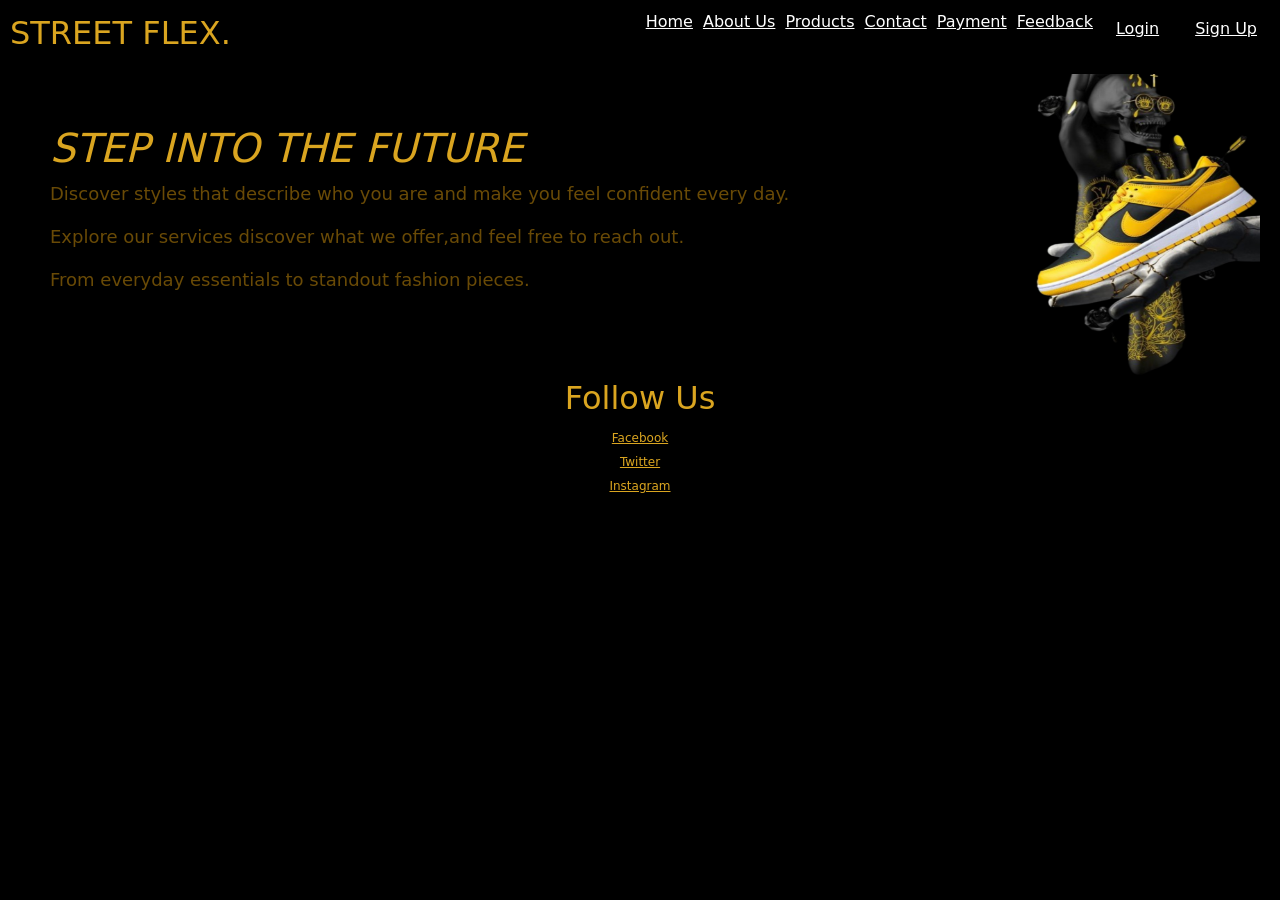
==== index.html @ d6046619 "update" ====
<!DOCTYPE html>
<html lang="en">

<head>
    <meta charset="UTF-8">
    <meta name="viewport" content="width=device-width, initial-scale=1.0">
    <title>STREET FLEX</title> 
        <link rel="stylesheet" href="style.css">
<link href="https://cdn.jsdelivr.net/npm/bootstrap@5.3.8/dist/css/bootstrap.min.css" rel="stylesheet" integrity="sha384-sRIl4kxILFvY47J16cr9ZwB07vP4J8+LH7qKQnuqkuIAvNWLzeN8tE5YBujZqJLB" crossorigin="anonymous">
</head>

<body class="home-page">


    <header>
        <h2>STREET FLEX.</h2>

        <!-- My Navigation Menu -->

        <nav>
            <ul class="nav-links">
                <li><a href="index.html">Home</a></li>
                <li><a href="about.html">About Us</a></li>
                <li><a href="products.html">Products</a></li>
                <li><a href="contact.html">Contact</a></li>
                <li><a href="payment.html">Payment</a></li>
                <li><a href="feedback.html">Feedback</a></li>
                <button type="button" class="btn"><a href="login.html">Login</a></button>
                <button type="button" class="btn"><a href="signup.html">Sign Up</a></button>
            </ul>
        </nav>

    </header>

    <!-- My welcome message -->

    <div class="welcome-message">
       <h2> STEP INTO THE FUTURE </h2>
        <p>Discover styles that describe who you are and make you feel confident every day.</p>
        <p>Explore our services discover what we offer,and feel free to reach out. </p>
        <p>From everyday essentials to standout fashion pieces.</p>
        <div class="image-container">
            <img src="images/bestnike.png" alt="" class="welcome-image" > 
        </div>
    </div>
</body>

<!-- Footer with company socials links and contact -->

    <footer >

        <div class="social-media">
            <h2>Follow Us</h2>
            <a href="https://www.facebook.com/yourcompany" target="_blank">Facebook</a><br>
            <a href="https://www.twitter.com/yourcompany" target="_blank">Twitter</a><br>
            <a href="https://www.instagram.com/yourcompany" target="_blank">Instagram</a><br>
        </div>
    
</footer>
</html>
---- style.css ----
header{
    display: flex;
    align-items: center;/*vertically centers the content in the header*/
        justify-content: space-between;
        padding: 10px;/*adds space inside the header*/
        background-color: black;
        color:goldenrod;

}
/*styling for the navigation bar*/

ul{
    list-style-type: none;/*removes bullets from the list*/
    margin: 0;
    padding: 0;
    display: flex;/*makes my navigation horizontal*/
    gap: 10px;/*adds space between my navigation links*/
    
}

li{
    display: inline;/*makes my navigation to appear on the same line*/
    ;
}

a{
    text-decoration: none;/*to remove the underline from my navigation*/
    color: white!important;/*to make the text color white*/
    font: bold;
}

/*styling for the home page*/

.welcome-message h2{
    color:goldenrod;
    font-size: 40px;/*increases the size of the welcome message heading*/
    font-style: oblique;
    text-align: left;/*aligns the welcome message heading to the left*/
    
}
.welcome-message p{
    font-size: 18px;/*increases the size of the welcome message paragraph*/
    color: rgb(105, 74, 6);
    text-align: left;/*aligns the welcome message paragraph to the left*/
}
.welcome-message{
    text-align: center;/*centers the welcome message on the page*/
    padding: 50px;/*adds space around the welcome message*/
    text-align: center;
}
.image-container{
    text-align: right;/*aligns the image to the right*/
    position: absolute;/*allows the image to be positioned relative to the nearest positioned ancestor*/
    top: 0%;/*positions the image at the top of the page*/
    right: 0;/*positions the image at the right of the page*/
    z-index: -1;/*ensures the image appears above other content*/
}
.social-media h2{
    color:goldenrod;
}
.social-media{
    text-align: center;/*centers the social media section on the page*/
    padding: 20px;/*adds space around the social media section*/
}
.social-media a{
    margin: 0 10px;/*adds space between the social media icons*/
    color: goldenrod!important;/*to make the social media icons goldenrod*/
    font-size: 12px;/*increases the size of the social media icons*/
}

/*styling for the about us section*/

.about-us{
    display: flex;
    align-items: center;/*vertically centers the content in the about section*/
    gap: 30px;
}
.about-image{
    width: 300px;/*sets the width of the image*/
    height: auto;/*maintains the aspect ratio of the image*/    
    flex-shrink: 0;/*prevents the image from shrinking when the container is resized*/  
}
.about-image{
    text-align: center;/*centers the image in the about section*/
}
.about-text{
    flex: 1;/*allows the text to take up the remaining space*/
}
.about-text h2{
    color:goldenrod;   
}

/*styling for the contact page*/
.contact-info h2{
    color:goldenrod;
}
/*styling for the payment page*/
.payment h1{
    color:goldenrod;
}
.order-summary h2{
    color:goldenrod;
}

.feedback-form h2{
    color:goldenrod;
}

.about-us{
    display: flex;
    align-items: center;/*vertically centers the content in the about section*/
    justify-content: space-between;
    gap: 30px;
}

.about-us img {
    width: 100px;/*sets the width of the image*/
    height: 300px;/*maintains the aspect ratio of the image*/    
    padding: 20px;/*prevents the image from shrinking when the container is resized*/ 
    flex-grow: 1; 
}

.about-text{
    flex-grow: 3;
    font-size: 18px;
    justify-content: center;
    align-items: start;
}

.about-text h2 {
    display: flex;
    justify-content: center;
    
}
.welcome-message img{
    width: 300px;/*sets the width of the image*/
    height: 400px;/*maintains the aspect ratio of the image*/    
    padding: 20px;/*prevents the image from shrinking when the container is resized*/ 
    flex-grow: 1; 
}
.home-page{
    background-color: black;
}
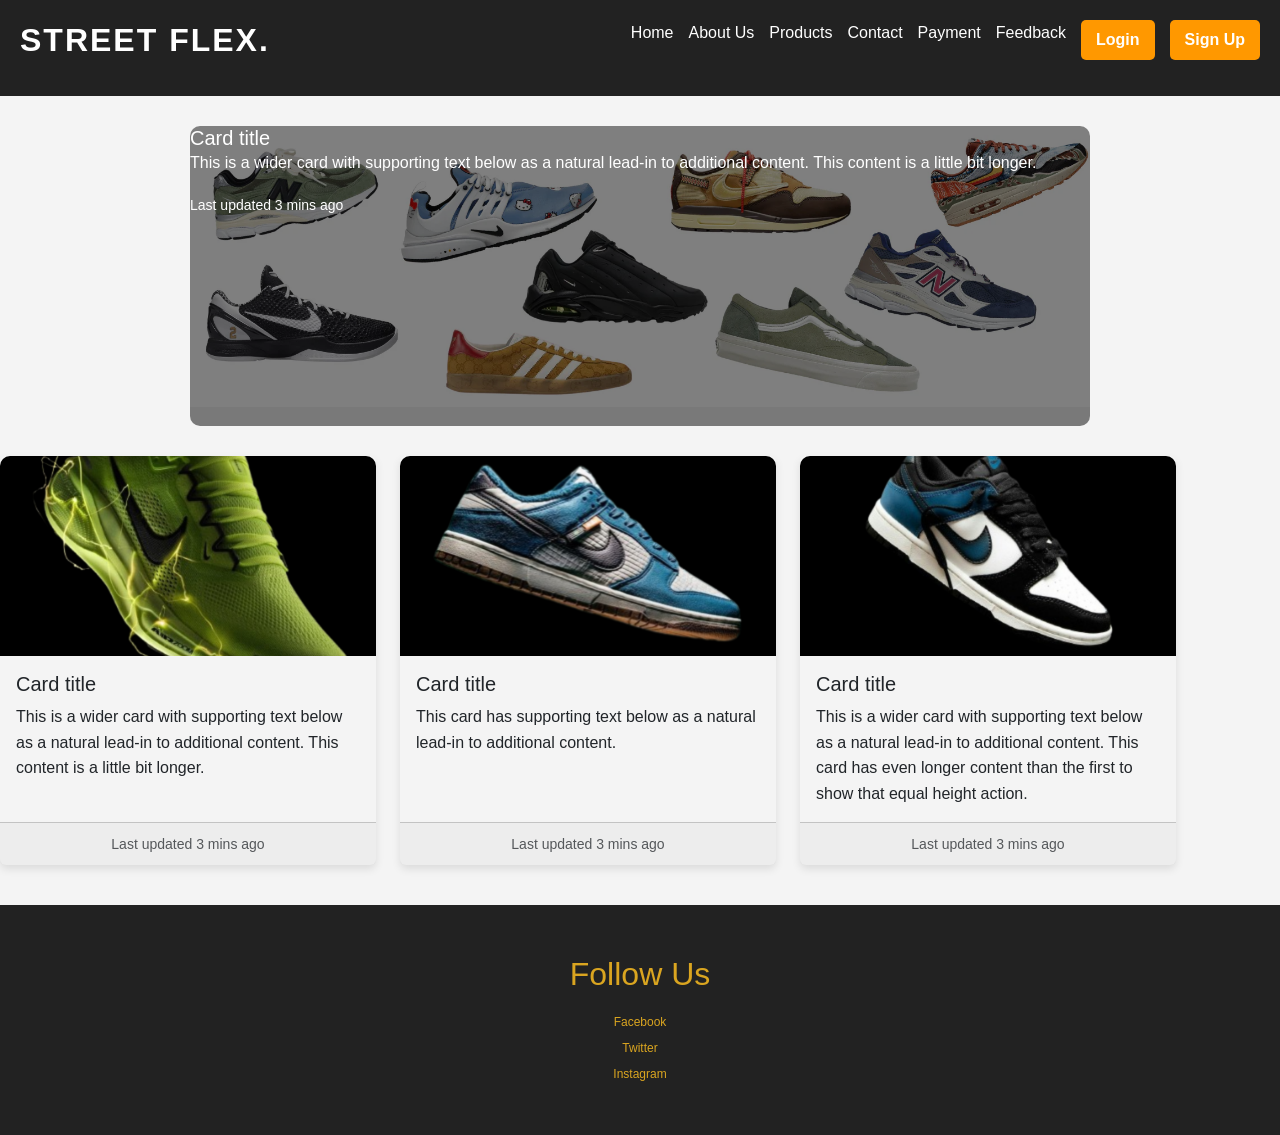
==== commit c2e81ebc: "update Co-authored-by: Copilot <copilot@github.com>" ====
--- a/index.html
+++ b/index.html
@@ -35,14 +35,61 @@
     <!-- My welcome message -->
 
     <div class="welcome-message">
-       <h2> STEP INTO THE FUTURE </h2>
-        <p>Discover styles that describe who you are and make you feel confident every day.</p>
-        <p>Explore our services discover what we offer,and feel free to reach out. </p>
-        <p>From everyday essentials to standout fashion pieces.</p>
-        <div class="image-container">
-            <img src="images/bestnike.png" alt="" class="welcome-image" > 
-        </div>
+  <img src="images/sneakers.webp" class="card-img" alt="...">
+  <div class="card-img-overlay">
+    <h5 class="card-title">Card title</h5>
+    <p class="card-text">This is a wider card with supporting text below as a natural lead-in to additional content. This content is a little bit longer.</p>
+    <p class="card-text"><small>Last updated 3 mins ago</small></p>
+  </div>
+</div>
+ 
+
+
+
+<div class="row row-cols-1 row-cols-md-3 g-4">
+  <div class="col">
+    <div class="card h-100">
+      <img src="images/green.png" class="card-img-top" alt="...">
+      <div class="card-body">
+        <h5 class="card-title">Card title</h5>
+        <p class="card-text">This is a wider card with supporting text below as a natural lead-in to additional content. This content is a little bit longer.</p>
+      </div>
+      <div class="card-footer">
+        <small class="text-body-secondary">Last updated 3 mins ago</small>
+      </div>
     </div>
+  </div>
+  <div class="col">
+    <div class="card h-100">
+      <img src="images/lightd.png" class="card-img-top" alt="...">
+      <div class="card-body">
+        <h5 class="card-title">Card title</h5>
+        <p class="card-text">This card has supporting text below as a natural lead-in to additional content.</p>
+      </div>
+      <div class="card-footer">
+        <small class="text-body-secondary">Last updated 3 mins ago</small>
+      </div>
+    </div>
+  </div>
+  <div class="col">
+    <div class="card h-100">
+      <img src="images/blued.png" class="card-img-top" alt="...">
+      <div class="card-body">
+        <h5 class="card-title">Card title</h5>
+        <p class="card-text">This is a wider card with supporting text below as a natural lead-in to additional content. This card has even longer content than the first to show that equal height action.</p>
+      </div>
+      <div class="card-footer">
+        <small class="text-body-secondary">Last updated 3 mins ago</small>
+      </div>
+    </div>
+  </div>
+</div>
+
+
+
+
+
+
 </body>
 
 <!-- Footer with company socials links and contact -->
--- a/style.css
+++ b/style.css
@@ -5,6 +5,7 @@
         padding: 10px;/*adds space inside the header*/
         background-color: black;
         color:goldenrod;
+        margin-bottom: 10px;/*adds space below the header*/
 
 }
 /*styling for the navigation bar*/
@@ -31,23 +32,6 @@
 
 /*styling for the home page*/
 
-.welcome-message h2{
-    color:goldenrod;
-    font-size: 40px;/*increases the size of the welcome message heading*/
-    font-style: oblique;
-    text-align: left;/*aligns the welcome message heading to the left*/
-    
-}
-.welcome-message p{
-    font-size: 18px;/*increases the size of the welcome message paragraph*/
-    color: rgb(105, 74, 6);
-    text-align: left;/*aligns the welcome message paragraph to the left*/
-}
-.welcome-message{
-    text-align: center;/*centers the welcome message on the page*/
-    padding: 50px;/*adds space around the welcome message*/
-    text-align: center;
-}
 .image-container{
     text-align: right;/*aligns the image to the right*/
     position: absolute;/*allows the image to be positioned relative to the nearest positioned ancestor*/
@@ -76,7 +60,7 @@
     gap: 30px;
 }
 .about-image{
-    width: 300px;/*sets the width of the image*/
+    width: 1875%;/*sets the width of the image*/
     height: auto;/*maintains the aspect ratio of the image*/    
     flex-shrink: 0;/*prevents the image from shrinking when the container is resized*/  
 }
@@ -88,6 +72,12 @@
 }
 .about-text h2{
     color:goldenrod;   
+}
+.rules h3{
+    color:goldenrod;
+}
+.location h3{
+    color:goldenrod;
 }
 
 /*styling for the contact page*/
@@ -114,15 +104,15 @@
 }
 
 .about-us img {
-    width: 100px;/*sets the width of the image*/
-    height: 300px;/*maintains the aspect ratio of the image*/    
+    width: 5%;/*sets the width of the image*/
+    height: auto;/*maintains the aspect ratio of the image*/    
     padding: 20px;/*prevents the image from shrinking when the container is resized*/ 
     flex-grow: 1; 
 }
 
 .about-text{
     flex-grow: 3;
-    font-size: 18px;
+    font-size: 112.5%;/*increases the size of the text in the about section*/
     justify-content: center;
     align-items: start;
 }
@@ -132,12 +122,258 @@
     justify-content: center;
     
 }
-.welcome-message img{
-    width: 300px;/*sets the width of the image*/
-    height: 400px;/*maintains the aspect ratio of the image*/    
-    padding: 20px;/*prevents the image from shrinking when the container is resized*/ 
-    flex-grow: 1; 
-}
+
+
 .home-page{
-    background-color: black;
-}
+    background-color: rgb(255, 255, 255);
+}
+
+
+/*styling for feedback form*/
+.feedback-form{
+    box-shadow: 0px 0px 10px rgba(0, 0, 0, 0.1);/*adds a subtle shadow around the form*/
+    padding: 20px;/*adds space inside the form*/
+    border-radius: 5px;/*rounds the corners of the form*/
+    background-color: white;/*sets the background color of the form to white*/
+    margin: 5% auto;/*centers the form on the page*/
+    max-width: 40%;/*sets a maximum width for the form*/
+}
+/*styling for login and signup forms*/
+.login{
+    box-shadow: 0px 0px 10px rgba(0, 0, 0, 0.1);/*adds a subtle shadow around the form*/
+    padding: 20px;/*adds space inside the form*/
+    border-radius: 5px;/*rounds the corners of the form*/
+    background-color: white;/*sets the background color of the form to white*/
+    margin: 5% auto;/*centers the form on the page*/
+    max-width: 40%;/*sets a maximum width for the form*/
+}
+.signup{
+    box-shadow: 0px 0px 10px rgba(0, 0, 0, 0.1);/*adds a subtle shadow around the form*/
+    padding: 20px;/*adds space inside the form*/
+    border-radius: 5px;/*rounds the corners of the form*/
+    background-color: white;/*sets the background color of the form to white*/
+    margin: 5% auto;/*centers the form on the page*/
+    max-width: 40%;/*sets a maximum width for the form*/
+}
+/*styling for contact form*/
+.contact-info{
+    box-shadow: 0px 0px 10px rgba(0, 0, 0, 0.1);/*adds a subtle shadow around the form*/
+    padding: 10px;/*adds space inside the form*/
+    border-radius: 5px;/*rounds the corners of the form*/
+    background-color: white;/*sets the background color of the form to white*/
+    margin: 5% auto;/*centers the form on the page*/
+    max-width: 40%;/*sets a maximum width for the form*/
+}
+
+.payment{
+    box-shadow: 0px 0px 10px rgba(0, 0, 0, 0.1);/*adds a subtle shadow around the form*/
+    padding: 10px;/*adds space inside the form*/
+    border-radius: 5px;/*rounds the corners of the form*/
+    background-color: white;/*sets the background color of the form to white*/
+    margin: 5% auto;/*centers the form on the page*/
+    max-width: 40%;/*sets a maximum width for the form*/
+}
+.order-summary{
+    box-shadow: 0px 0px 10px rgba(0, 0, 0, 0.1);/*adds a subtle shadow around the form*/
+    padding: 10px;/*adds space inside the form*/
+    border-radius: 5px;/*rounds the corners of the form*/
+    background-color: white;/*sets the background color of the form to white*/
+    margin: 5% auto;/*centers the form on the page*/
+    max-width: 40%;/*sets a maximum width for the form*/
+}
+    .product-arrivals h3{
+        color:goldenrod;
+    }
+    .product-new h3{
+        color:goldenrod;
+    }
+    .product-item h3{
+        color:goldenrod;
+    }
+    .product-item img{
+        width: 10%;/*sets the width of the product images*/
+        height: auto;/*maintains the aspect ratio of the product images*/
+      
+    }
+    .product-arrivals img{
+        width: 10%;/*sets the width of the product images*/
+        height: auto;/*maintains the aspect ratio of the product images*/
+      
+    }
+
+    .card{
+
+        background-color: transparent !important;/*sets the background color of the card to transparent*/
+    border: transparent!important;/*removes the border from the card*/
+    }
+    .welcome-message img{
+        width: 60%;/*sets the width of the welcome message image*/
+        height: auto;/*maintains the aspect ratio of the welcome message image*/
+
+    }
+
+
+
+
+
+
+
+
+
+
+
+
+
+
+
+
+
+    /* General Reset */
+* {
+  margin: 0;
+  padding: 0;
+  box-sizing: border-box;
+}
+
+/* Body Styling */
+body.home-page {
+  font-family: Arial, Helvetica, sans-serif;
+  background-color: #f4f4f4; /* Suggested background */
+  color: #333;
+  line-height: 1.6;
+  padding: 0;
+}
+
+/* Header */
+header {
+  background: #222;
+  color: #fff;
+  padding: 20px;
+  text-align: center;
+}
+
+header h2 {
+  margin-bottom: 15px;
+  font-weight: bold;
+  letter-spacing: 2px;
+}
+
+/* Navigation */
+nav ul {
+  list-style: none;
+  display: flex;
+  justify-content: center;
+  flex-wrap: wrap;
+  gap: 15px;
+}
+
+nav ul li {
+  display: inline;
+}
+
+nav ul li a {
+  text-decoration: none;
+  color: #fff;
+  font-weight: 500;
+  transition: color 0.3s ease;
+}
+
+nav ul li a:hover {
+  color: #ff9800;
+}
+
+/* Buttons inside nav */
+nav .btn {
+  background: #ff9800;
+  border: none;
+  padding: 8px 15px;
+  border-radius: 5px;
+}
+
+nav .btn a {
+  color: #fff;
+  text-decoration: none;
+  font-weight: bold;
+}
+
+nav .btn:hover {
+  background: #e68900;
+}
+
+/* Welcome Message Section */
+.welcome-message {
+  position: relative;
+  margin: 30px auto;
+  max-width: 900px;
+  border-radius: 10px;
+  overflow: hidden;
+  height: 300px;
+}
+
+.welcome-message img {
+  width: 100%;
+  height: auto;
+  display: block;
+}
+
+.card-img-overlay {
+  background: rgba(0, 0, 0, 0.5);
+  color: #fff;
+  padding: 20px;
+}
+
+/* Cards Grid */
+.row {
+  margin: 40px auto;
+  max-width: 1200px;
+}
+
+.card {
+  border: none;
+  border-radius: 10px;
+  box-shadow: 0 4px 8px rgba(0,0,0,0.1);
+  
+}
+
+
+
+.card img {
+  border-top-left-radius: 10px;
+  border-top-right-radius: 10px;
+  object-fit: cover;
+  height: 200px;
+}
+
+.card-body {
+  padding: 20px;
+}
+
+.card-footer {
+  background: #f9f9f9;
+  border-top: 1px solid #ddd;
+  text-align: center;
+  padding: 10px;
+}
+
+/* Footer */
+footer {
+  background: #222;
+  color: #fff;
+  text-align: center;
+  padding: 30px 20px;
+  margin-top: 40px;
+}
+
+footer h2 {
+  margin-bottom: 15px;
+}
+
+footer a {
+  color: #ff9800;
+  text-decoration: none;
+  font-weight: 500;
+}
+
+footer a:hover {
+  text-decoration: underline;
+}
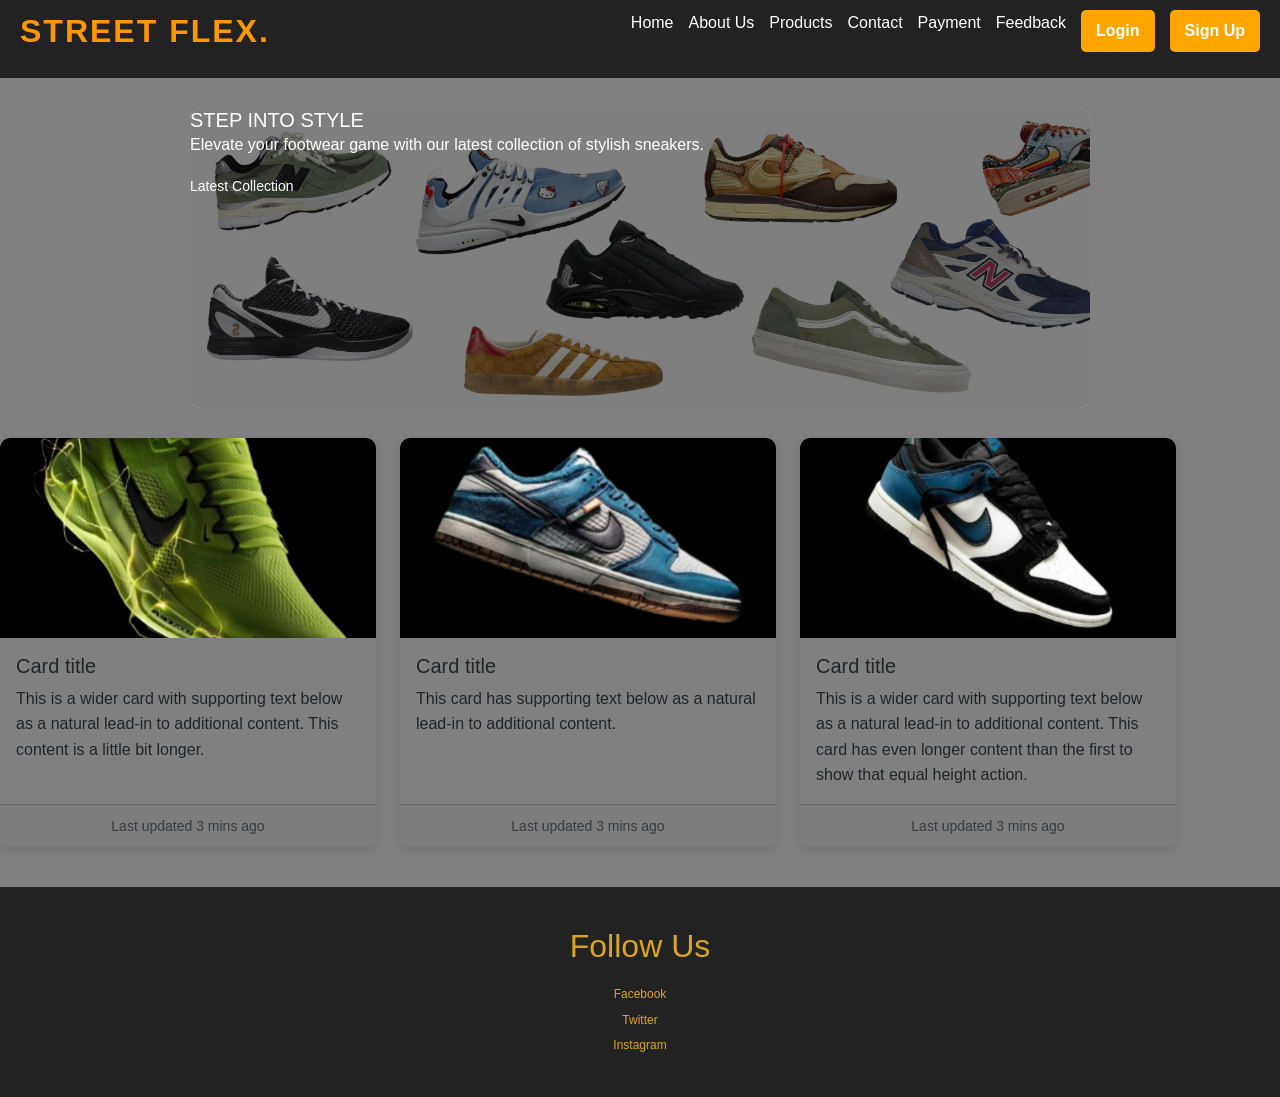
==== commit 5513580e: "UPDATE Co-authored-by: Copilot <copilot@github.com>" ====
--- a/index.html
+++ b/index.html
@@ -25,8 +25,8 @@
                 <li><a href="contact.html">Contact</a></li>
                 <li><a href="payment.html">Payment</a></li>
                 <li><a href="feedback.html">Feedback</a></li>
-                <button type="button" class="btn"><a href="login.html">Login</a></button>
-                <button type="button" class="btn"><a href="signup.html">Sign Up</a></button>
+                <button type="button" class="button"><a href="login.html">Login</a></button>
+                <button type="button" class="button"><a href="signup.html">Sign Up</a></button>
             </ul>
         </nav>
 
@@ -37,9 +37,9 @@
     <div class="welcome-message">
   <img src="images/sneakers.webp" class="card-img" alt="...">
   <div class="card-img-overlay">
-    <h5 class="card-title">Card title</h5>
-    <p class="card-text">This is a wider card with supporting text below as a natural lead-in to additional content. This content is a little bit longer.</p>
-    <p class="card-text"><small>Last updated 3 mins ago</small></p>
+    <h5 class="card-title">STEP INTO STYLE</h5>
+    <p class="card-text">Elevate your footwear game with our latest collection of stylish sneakers.</p>
+    <p class="card-text"><small>Latest Collection</small></p>
   </div>
 </div>
  
--- a/style.css
+++ b/style.css
@@ -1,44 +1,8 @@
-header{
-    display: flex;
-    align-items: center;/*vertically centers the content in the header*/
-        justify-content: space-between;
-        padding: 10px;/*adds space inside the header*/
-        background-color: black;
-        color:goldenrod;
-        margin-bottom: 10px;/*adds space below the header*/
-
-}
-/*styling for the navigation bar*/
-
-ul{
-    list-style-type: none;/*removes bullets from the list*/
-    margin: 0;
-    padding: 0;
-    display: flex;/*makes my navigation horizontal*/
-    gap: 10px;/*adds space between my navigation links*/
-    
-}
-
-li{
-    display: inline;/*makes my navigation to appear on the same line*/
-    ;
-}
-
-a{
-    text-decoration: none;/*to remove the underline from my navigation*/
-    color: white!important;/*to make the text color white*/
-    font: bold;
-}
-
-/*styling for the home page*/
-
-.image-container{
-    text-align: right;/*aligns the image to the right*/
-    position: absolute;/*allows the image to be positioned relative to the nearest positioned ancestor*/
-    top: 0%;/*positions the image at the top of the page*/
-    right: 0;/*positions the image at the right of the page*/
-    z-index: -1;/*ensures the image appears above other content*/
-}
+
+
+
+
+/*styling for the social media section in the footer*/
 .social-media h2{
     color:goldenrod;
 }
@@ -238,27 +202,30 @@
 /* Body Styling */
 body.home-page {
   font-family: Arial, Helvetica, sans-serif;
-  background-color: #f4f4f4; /* Suggested background */
-  color: #333;
+  background-color: grey; /* Suggested background */
+  color:grey;
   line-height: 1.6;
   padding: 0;
 }
 
-/* Header */
+/*  Styling for Header */
 header {
   background: #222;
-  color: #fff;
-  padding: 20px;
-  text-align: center;
+  color: white;
+  padding:  10px 20px;
+  align-items: center;
+  justify-content: space-between;
+display: flex;
 }
 
 header h2 {
   margin-bottom: 15px;
   font-weight: bold;
   letter-spacing: 2px;
-}
-
-/* Navigation */
+  color: #ff9800;
+}
+
+/*  Styling for Navigation */
 nav ul {
   list-style: none;
   display: flex;
@@ -270,7 +237,6 @@
 nav ul li {
   display: inline;
 }
-
 nav ul li a {
   text-decoration: none;
   color: #fff;
@@ -279,25 +245,25 @@
 }
 
 nav ul li a:hover {
-  color: #ff9800;
+  color: goldenrod;
 }
 
 /* Buttons inside nav */
-nav .btn {
-  background: #ff9800;
+nav .button {
+  background: orange;
   border: none;
   padding: 8px 15px;
   border-radius: 5px;
 }
 
-nav .btn a {
+nav .button a {
   color: #fff;
   text-decoration: none;
   font-weight: bold;
 }
 
-nav .btn:hover {
-  background: #e68900;
+nav .button:hover {
+  background: orange;
 }
 
 /* Welcome Message Section */
@@ -311,7 +277,7 @@
 }
 
 .welcome-message img {
-  width: 100%;
+  width: 107%;
   height: auto;
   display: block;
 }
@@ -358,10 +324,10 @@
 /* Footer */
 footer {
   background: #222;
-  color: #fff;
   text-align: center;
-  padding: 30px 20px;
-  margin-top: 40px;
+  padding:  20px;
+  margin-top: 0;
+
 }
 
 footer h2 {
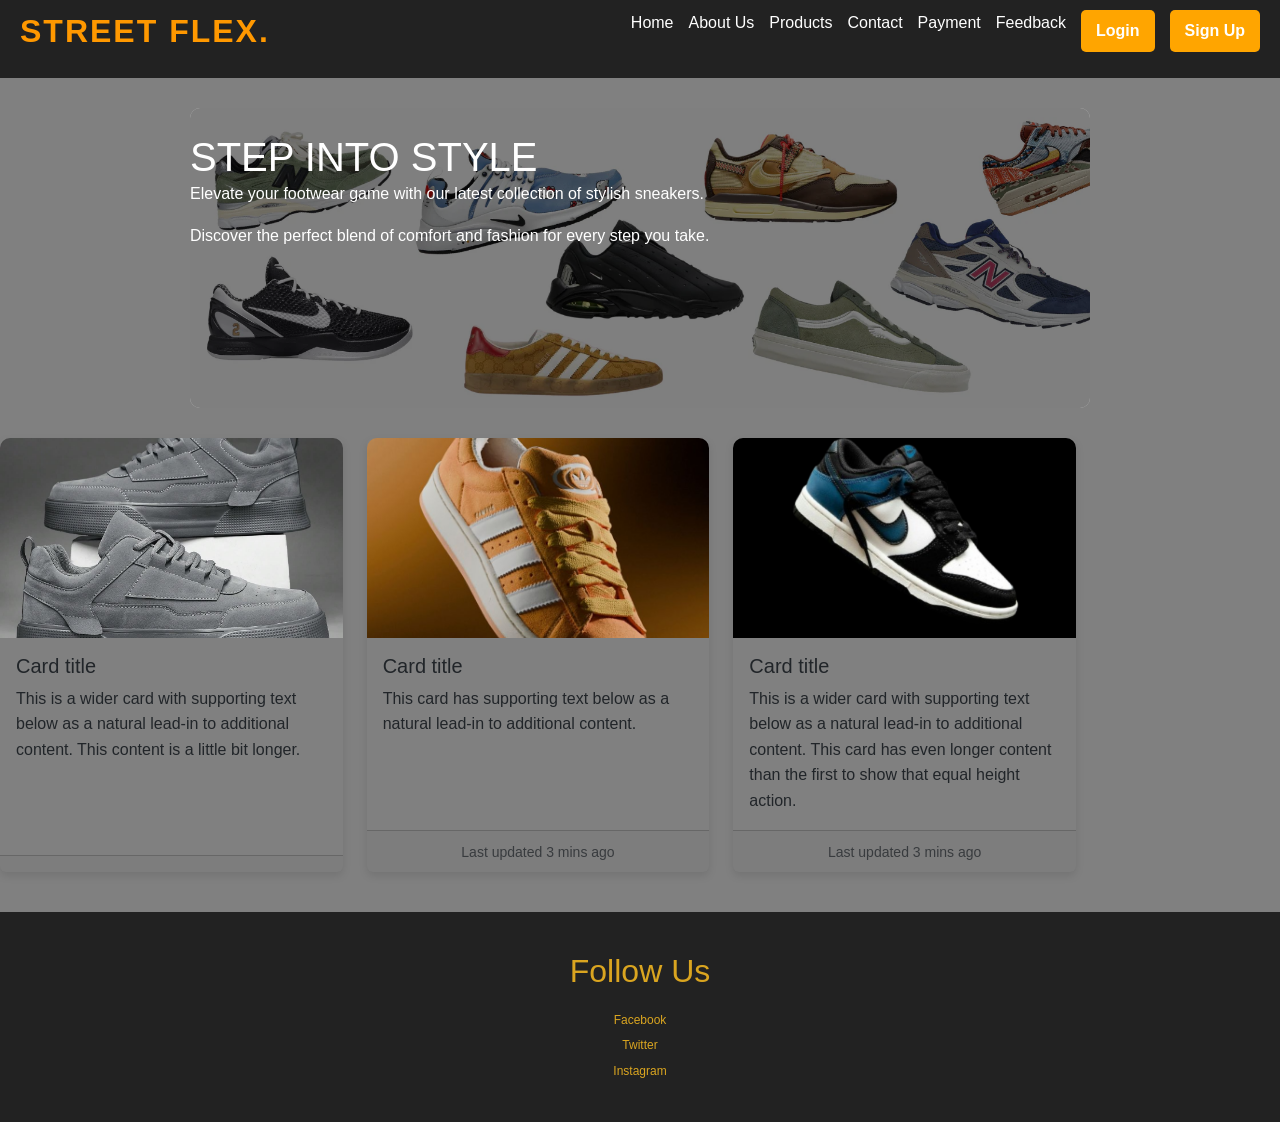
==== commit 0b498f81: "update Co-authored-by: Copilot <copilot@github.com>" ====
--- a/index.html
+++ b/index.html
@@ -36,10 +36,11 @@
 
     <div class="welcome-message">
   <img src="images/sneakers.webp" class="card-img" alt="...">
-  <div class="card-img-overlay">
-    <h5 class="card-title">STEP INTO STYLE</h5>
+  <div class="card-img-overlay"><br>
+    <h1 class="card-title">STEP INTO STYLE</h1>
     <p class="card-text">Elevate your footwear game with our latest collection of stylish sneakers.</p>
-    <p class="card-text"><small>Latest Collection</small></p>
+    <p>Discover the perfect blend of comfort and fashion for every step you take.</p>
+   
   </div>
 </div>
  
@@ -49,19 +50,19 @@
 <div class="row row-cols-1 row-cols-md-3 g-4">
   <div class="col">
     <div class="card h-100">
-      <img src="images/green.png" class="card-img-top" alt="...">
+      <img src="images/greyshoes.jpg" class="card-img-top" alt="...">
       <div class="card-body">
         <h5 class="card-title">Card title</h5>
         <p class="card-text">This is a wider card with supporting text below as a natural lead-in to additional content. This content is a little bit longer.</p>
       </div>
-      <div class="card-footer">
-        <small class="text-body-secondary">Last updated 3 mins ago</small>
+<div class="card-footer">
+        
       </div>
     </div>
   </div>
   <div class="col">
     <div class="card h-100">
-      <img src="images/lightd.png" class="card-img-top" alt="...">
+      <img src="images/campus.jpg" class="card-img-top" alt="...">
       <div class="card-body">
         <h5 class="card-title">Card title</h5>
         <p class="card-text">This card has supporting text below as a natural lead-in to additional content.</p>
--- a/style.css
+++ b/style.css
@@ -291,7 +291,7 @@
 /* Cards Grid */
 .row {
   margin: 40px auto;
-  max-width: 1200px;
+  max-width: 1100px;
 }
 
 .card {
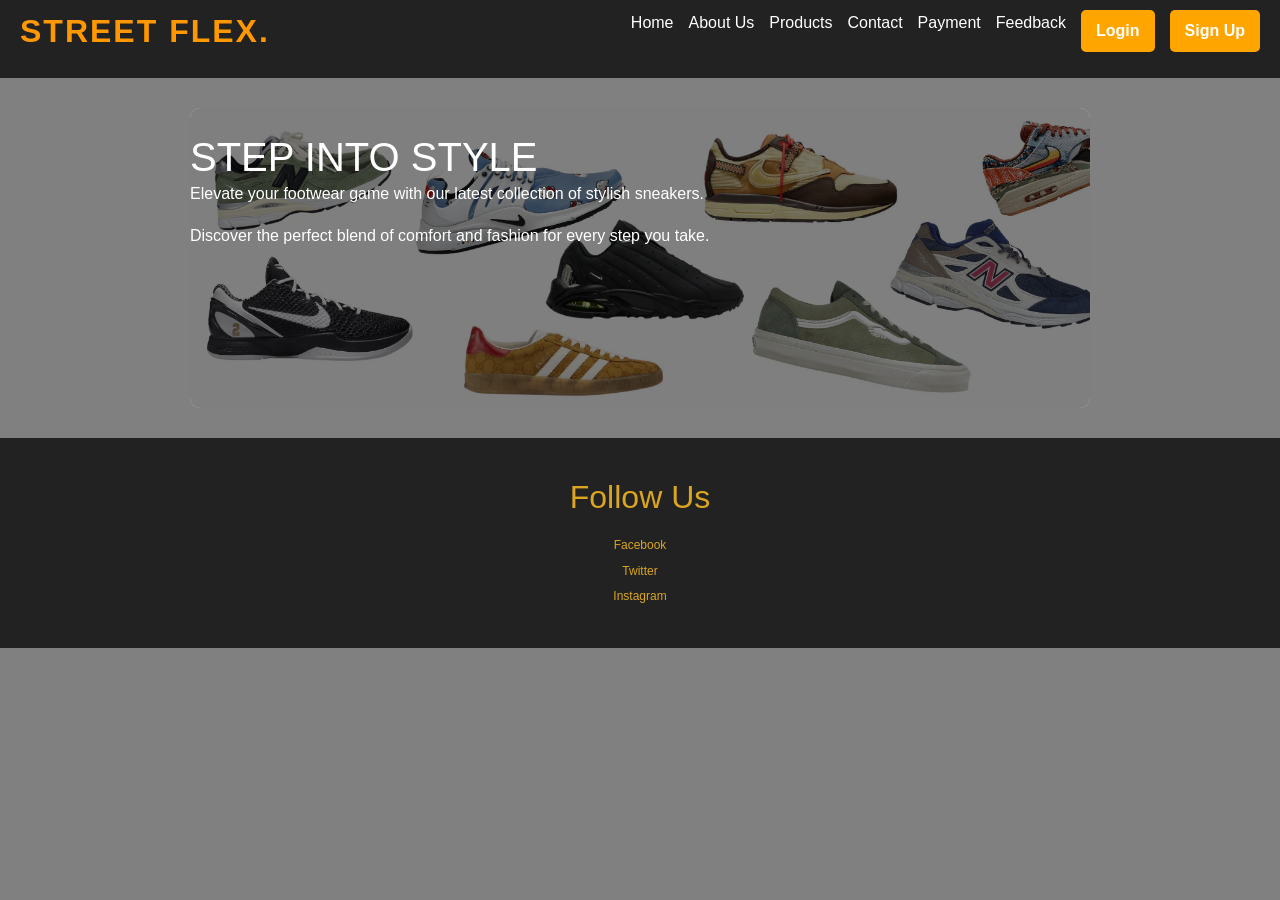
==== commit 9d8a50f0: "UPDATE Co-authored-by: Copilot <copilot@github.com>" ====
--- a/index.html
+++ b/index.html
@@ -47,47 +47,6 @@
 
 
 
-<div class="row row-cols-1 row-cols-md-3 g-4">
-  <div class="col">
-    <div class="card h-100">
-      <img src="images/greyshoes.jpg" class="card-img-top" alt="...">
-      <div class="card-body">
-        <h5 class="card-title">Card title</h5>
-        <p class="card-text">This is a wider card with supporting text below as a natural lead-in to additional content. This content is a little bit longer.</p>
-      </div>
-<div class="card-footer">
-        
-      </div>
-    </div>
-  </div>
-  <div class="col">
-    <div class="card h-100">
-      <img src="images/campus.jpg" class="card-img-top" alt="...">
-      <div class="card-body">
-        <h5 class="card-title">Card title</h5>
-        <p class="card-text">This card has supporting text below as a natural lead-in to additional content.</p>
-      </div>
-      <div class="card-footer">
-        <small class="text-body-secondary">Last updated 3 mins ago</small>
-      </div>
-    </div>
-  </div>
-  <div class="col">
-    <div class="card h-100">
-      <img src="images/blued.png" class="card-img-top" alt="...">
-      <div class="card-body">
-        <h5 class="card-title">Card title</h5>
-        <p class="card-text">This is a wider card with supporting text below as a natural lead-in to additional content. This card has even longer content than the first to show that equal height action.</p>
-      </div>
-      <div class="card-footer">
-        <small class="text-body-secondary">Last updated 3 mins ago</small>
-      </div>
-    </div>
-  </div>
-</div>
-
-
-
 
 
 
--- a/style.css
+++ b/style.css
@@ -48,6 +48,11 @@
 .contact-info h2{
     color:goldenrod;
 }
+.contact-body{
+    background-color: grey;/*sets the background color of the contact section*/
+      padding: 20px !important;/*adds space around the contact section*/
+  
+}
 /*styling for the payment page*/
 .payment h1{
     color:goldenrod;
@@ -59,7 +64,11 @@
 .feedback-form h2{
     color:goldenrod;
 }
-
+.payment-body{
+    background-color: grey;/*sets the background color of the payment section*/
+      padding: 20px !important;/*adds space around the payment section*/
+  
+}
 .about-us{
     display: flex;
     align-items: center;/*vertically centers the content in the about section*/
@@ -101,6 +110,12 @@
     background-color: white;/*sets the background color of the form to white*/
     margin: 5% auto;/*centers the form on the page*/
     max-width: 40%;/*sets a maximum width for the form*/
+  
+}
+.feedback-body{
+    background-color: grey;/*sets the background color of the feedback section*/
+      padding: 20px !important;/*adds space around the feedback section*/
+  
 }
 /*styling for login and signup forms*/
 .login{
@@ -111,6 +126,11 @@
     margin: 5% auto;/*centers the form on the page*/
     max-width: 40%;/*sets a maximum width for the form*/
 }
+.signup-body{
+    background-color: grey;/*sets the background color of the signup section*/
+      padding: 20px !important;/*adds space around the signup section*/
+  
+}
 .signup{
     box-shadow: 0px 0px 10px rgba(0, 0, 0, 0.1);/*adds a subtle shadow around the form*/
     padding: 20px;/*adds space inside the form*/
@@ -118,6 +138,11 @@
     background-color: white;/*sets the background color of the form to white*/
     margin: 5% auto;/*centers the form on the page*/
     max-width: 40%;/*sets a maximum width for the form*/
+}
+.login-body{
+    background-color: grey;/*sets the background color of the login section*/
+      padding: 20px !important;/*adds space around the login section*/
+  
 }
 /*styling for contact form*/
 .contact-info{
@@ -175,7 +200,56 @@
         height: auto;/*maintains the aspect ratio of the welcome message image*/
 
     }
-
+.product-item1 img{
+    width: 10%;/*sets the width of the product images*/
+    height: auto;/*maintains the aspect ratio of the product images*/
+    display: inline-block;
+  
+    
+  }
+.product-item img{
+    width: 10%;/*sets the width of the product images*/
+    height: auto;/*maintains the aspect ratio of the product images*/
+    object-fit: cover;/*ensures the images fill the container without distortion*/
+    display: flex;
+    justify-content: flex-end;
+    border-radius:12px ;/*adds rounded corners to the product images*/
+    box-shadow: 0px 4px 5px 15px rgba(0, 0, 0, 0.1);/*adds a subtle shadow to the product images*/
+    transition: 0.3s; border: 1px solid rgb(178, 185, 185);/*adds a subtle shadow to the product images*/
+    img.right{float: right;}
+}
+
+    .product-item2 img:hover{
+        transform: scale(1.04); box-shadow: 0px 8px 20px rgba(0, 0, 0, 0.35);/*adds a slight zoom effect on hover*/
+    }
+    
+
+.product-item img{
+    width: 10%;/*sets the width of the product images*/
+    height: auto;/*maintains the aspect ratio of the product images*/
+    object-fit: cover;/*ensures the images fill the container without distortion*/
+    border-radius:12px ;/*adds rounded corners to the product images*/
+    box-shadow: 0px 4px 5px 15px rgba(0, 0, 0, 0.25);
+    transition: transform 0.3s ease, box-shadow 0.3s ease;
+    border: 1px solid rgb(178, 185, 185);/*adds a subtle shadow to the product images*/
+}
+.products-item2 {
+  display: flex;
+  flex-direction: row;   /* makes them horizontal */
+  gap: 10px;             /* space between images */
+  flex-wrap: wrap;       /* allows them to move to next line if screen is small */         /* adjust size */
+  text-align: center;
+  flex-grow: 2;
+}
+.product-item img:hover {
+    transform: scale(1.04);
+    box-shadow: 0px 8px 20px rgba(0, 0, 0, 0.35);/*adds a slight zoom effect on hover*/
+}
+.product-item4 img{
+    width: 10%;/*sets the width of the product images*/
+    height: auto;/*maintains the aspect ratio of the product images*/
+    
+}
 
 
 
@@ -288,39 +362,6 @@
   padding: 20px;
 }
 
-/* Cards Grid */
-.row {
-  margin: 40px auto;
-  max-width: 1100px;
-}
-
-.card {
-  border: none;
-  border-radius: 10px;
-  box-shadow: 0 4px 8px rgba(0,0,0,0.1);
-  
-}
-
-
-
-.card img {
-  border-top-left-radius: 10px;
-  border-top-right-radius: 10px;
-  object-fit: cover;
-  height: 200px;
-}
-
-.card-body {
-  padding: 20px;
-}
-
-.card-footer {
-  background: #f9f9f9;
-  border-top: 1px solid #ddd;
-  text-align: center;
-  padding: 10px;
-}
-
 /* Footer */
 footer {
   background: #222;
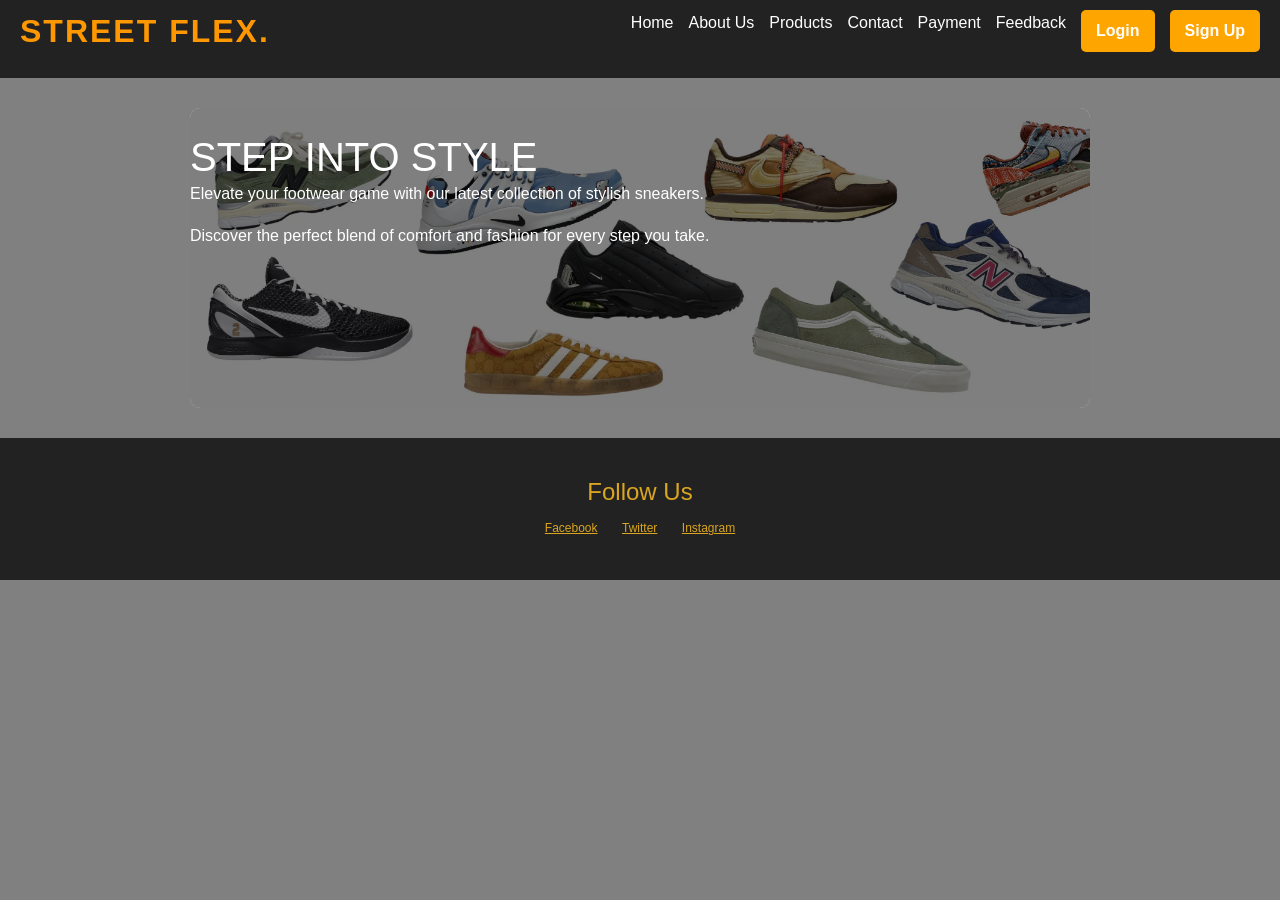
==== commit d0789e5e: "update" ====
--- a/index.html
+++ b/index.html
@@ -58,9 +58,9 @@
 
         <div class="social-media">
             <h2>Follow Us</h2>
-            <a href="https://www.facebook.com/yourcompany" target="_blank">Facebook</a><br>
-            <a href="https://www.twitter.com/yourcompany" target="_blank">Twitter</a><br>
-            <a href="https://www.instagram.com/yourcompany" target="_blank">Instagram</a><br>
+            <a href="https://www.facebook.com/yourcompany" target="_blank">Facebook</a>
+            <a href="https://www.twitter.com/yourcompany" target="_blank">Twitter</a>
+            <a href="https://www.instagram.com/yourcompany" target="_blank">Instagram</a>
         </div>
     
 </footer>
--- a/style.css
+++ b/style.css
@@ -368,19 +368,22 @@
   text-align: center;
   padding:  20px;
   margin-top: 0;
+  height: auto;
+  min-height: 100px;
 
 }
 
 footer h2 {
-  margin-bottom: 15px;
+font-size: 24px;
 }
 
 footer a {
   color: #ff9800;
-  text-decoration: none;
-  font-weight: 500;
-}
-
-footer a:hover {
-  text-decoration: underline;
-}
+font-size: 14px;
+flex-direction: column;
+gap: 15px;
+list-style: none;
+padding: 0;
+}
+
+
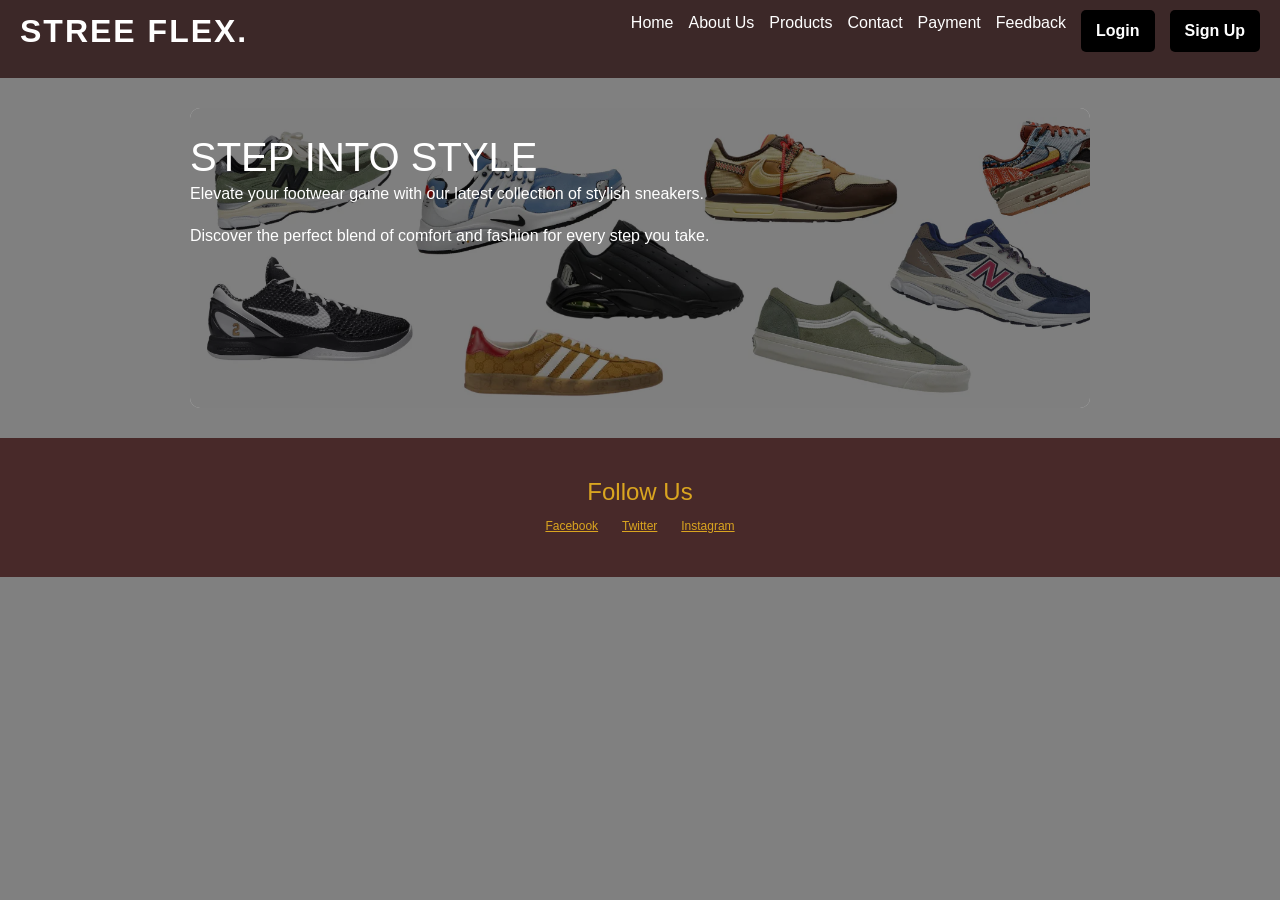
==== commit ed62bff0: "update" ====
--- a/index.html
+++ b/index.html
@@ -13,7 +13,7 @@
 
 
     <header>
-        <h2>STREET FLEX.</h2>
+        <h2>STREE FLEX.</h2>
 
         <!-- My Navigation Menu -->
 
@@ -56,12 +56,12 @@
 
     <footer >
 
-        <div class="social-media">
+        <aside class="social-media">
             <h2>Follow Us</h2>
             <a href="https://www.facebook.com/yourcompany" target="_blank">Facebook</a>
             <a href="https://www.twitter.com/yourcompany" target="_blank">Twitter</a>
             <a href="https://www.instagram.com/yourcompany" target="_blank">Instagram</a>
-        </div>
+        </aside>
     
 </footer>
 </html>
--- a/style.css
+++ b/style.css
@@ -22,15 +22,14 @@
     display: flex;
     align-items: center;/*vertically centers the content in the about section*/
     gap: 30px;
+    
 }
 .about-image{
-    width: 1875%;/*sets the width of the image*/
-    height: auto;/*maintains the aspect ratio of the image*/    
-    flex-shrink: 0;/*prevents the image from shrinking when the container is resized*/  
-}
-.about-image{
-    text-align: center;/*centers the image in the about section*/
-}
+    height: 50px; /* no streach to hover*/
+    width: 50px; /* no streach to texts*/
+
+}
+
 .about-text{
     flex: 1;/*allows the text to take up the remaining space*/
 }
@@ -144,6 +143,8 @@
       padding: 20px !important;/*adds space around the login section*/
   
 }
+    
+    
 /*styling for contact form*/
 .contact-info{
     box-shadow: 0px 0px 10px rgba(0, 0, 0, 0.1);/*adds a subtle shadow around the form*/
@@ -268,35 +269,36 @@
 
     /* General Reset */
 * {
-  margin: 0;
-  padding: 0;
-  box-sizing: border-box;
+margin: 0;
+padding: 0;
+box-sizing: border-box;
 }
 
 /* Body Styling */
 body.home-page {
-  font-family: Arial, Helvetica, sans-serif;
-  background-color: grey; /* Suggested background */
-  color:grey;
-  line-height: 1.6;
-  padding: 0;
+font-family: Arial, Helvetica, sans-serif;
+  background-color:grey; /* Suggested background */
+color:grey;
+line-height: 1.6;
+padding: 0;
 }
 
 /*  Styling for Header */
 header {
-  background: #222;
-  color: white;
+  background:rgb(60, 40, 40);
+  color:white;
   padding:  10px 20px;
   align-items: center;
   justify-content: space-between;
 display: flex;
+flex-wrap: wrap;
 }
 
 header h2 {
   margin-bottom: 15px;
   font-weight: bold;
   letter-spacing: 2px;
-  color: #ff9800;
+  color: white;
 }
 
 /*  Styling for Navigation */
@@ -319,12 +321,12 @@
 }
 
 nav ul li a:hover {
-  color: goldenrod;
+  color: white;
 }
 
 /* Buttons inside nav */
 nav .button {
-  background: orange;
+  background:black;
   border: none;
   padding: 8px 15px;
   border-radius: 5px;
@@ -337,7 +339,7 @@
 }
 
 nav .button:hover {
-  background: orange;
+  background:white;
 }
 
 /* Welcome Message Section */
@@ -364,7 +366,7 @@
 
 /* Footer */
 footer {
-  background: #222;
+  background:rgb(72, 41, 41);
   text-align: center;
   padding:  20px;
   margin-top: 0;
@@ -377,13 +379,30 @@
 font-size: 24px;
 }
 
-footer a {
-  color: #ff9800;
+aside{
+    
+  color:rgb(253, 253, 253);
 font-size: 14px;
 flex-direction: column;
 gap: 15px;
 list-style: none;
 padding: 0;
 }
-
-
+@media (max-width: 768px) {
+nav{
+    flex-direction: column;
+    padding: 10px;
+    text-align: center;
+    flex-direction: column;
+    float: right;
+    width: 95%;
+  }
+}
+<!...resposive form design....   >
+.login-body{
+    @media (max-width: 768px) {
+        width: 95%;
+        text-align: center;
+    }
+}
+
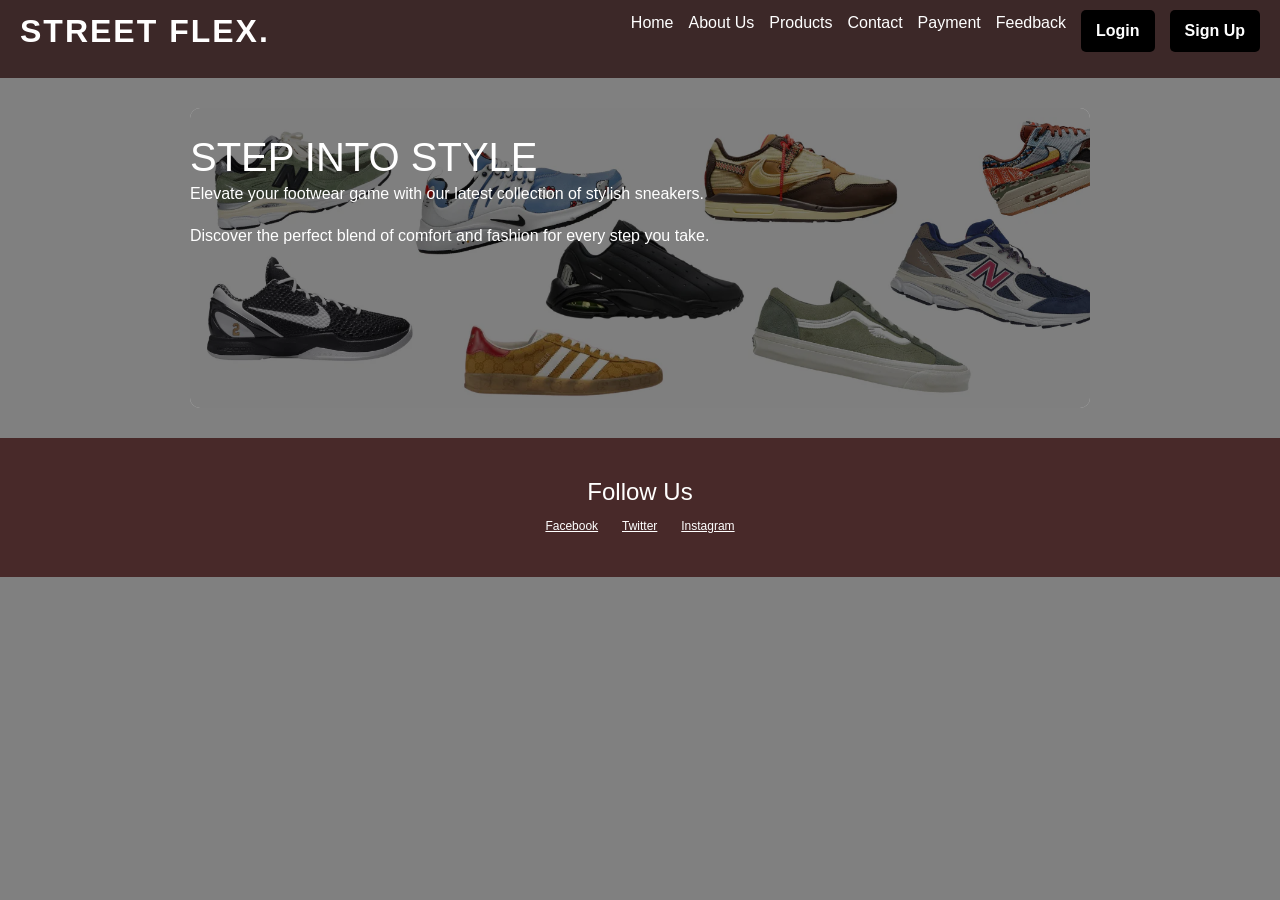
==== commit 8fbea074: "update" ====
--- a/index.html
+++ b/index.html
@@ -13,7 +13,7 @@
 
 
     <header>
-        <h2>STREE FLEX.</h2>
+        <h2>STREET FLEX.</h2>
 
         <!-- My Navigation Menu -->
 
--- a/style.css
+++ b/style.css
@@ -4,7 +4,7 @@
 
 /*styling for the social media section in the footer*/
 .social-media h2{
-    color:goldenrod;
+    color:rgb(255, 255, 254);
 }
 .social-media{
     text-align: center;/*centers the social media section on the page*/
@@ -12,7 +12,7 @@
 }
 .social-media a{
     margin: 0 10px;/*adds space between the social media icons*/
-    color: goldenrod!important;/*to make the social media icons goldenrod*/
+    color: rgb(255, 255, 255)!important;/*to make the social media icons goldenrod*/
     font-size: 12px;/*increases the size of the social media icons*/
 }
 
@@ -75,12 +75,7 @@
     gap: 30px;
 }
 
-.about-us img {
-    width: 5%;/*sets the width of the image*/
-    height: auto;/*maintains the aspect ratio of the image*/    
-    padding: 20px;/*prevents the image from shrinking when the container is resized*/ 
-    flex-grow: 1; 
-}
+
 
 .about-text{
     flex-grow: 3;
@@ -172,24 +167,38 @@
     max-width: 40%;/*sets a maximum width for the form*/
 }
     .product-arrivals h3{
-        color:goldenrod;
+        color:black;
     }
     .product-new h3{
-        color:goldenrod;
-    }
-    .product-item h3{
-        color:goldenrod;
-    }
-    .product-item img{
-        width: 10%;/*sets the width of the product images*/
+        color:black;
+    }
+    .product-stock h3{
+        color:black;
+    }
+    .product-item{
+   
         height: auto;/*maintains the aspect ratio of the product images*/
-      
-    }
-    .product-arrivals img{
-        width: 10%;/*sets the width of the product images*/
-        height: auto;/*maintains the aspect ratio of the product images*/
-      
-    }
+        display:flex;/*allows the product items to be displayed in a row*/
+      text-align: center;/*centers the text below the product images*/
+
+    }
+    .product-other{
+        height: auto;
+        display:flex;/*allows the product items to be displayed in a row*/
+      text-align: center;/*centers the text below the product images*/
+    }
+
+   .product-spoon{
+    height: auto;/*maintains the aspect ratio of the product images*/
+    display:flex;/*allows the product items to be displayed in a row*/
+    text-align: center;/*centers the text below the product images*/
+   }
+   .product-stock{
+    height: auto;/*maintains the aspect ratio of the product images*/
+    display:flex;/*allows the product items to be displayed in a row*/
+    text-align: center;/*centers the text below the product images*/
+    gap: 20px;/*adds space between the product items*/
+   }
 
     .card{
 
@@ -201,56 +210,7 @@
         height: auto;/*maintains the aspect ratio of the welcome message image*/
 
     }
-.product-item1 img{
-    width: 10%;/*sets the width of the product images*/
-    height: auto;/*maintains the aspect ratio of the product images*/
-    display: inline-block;
-  
-    
-  }
-.product-item img{
-    width: 10%;/*sets the width of the product images*/
-    height: auto;/*maintains the aspect ratio of the product images*/
-    object-fit: cover;/*ensures the images fill the container without distortion*/
-    display: flex;
-    justify-content: flex-end;
-    border-radius:12px ;/*adds rounded corners to the product images*/
-    box-shadow: 0px 4px 5px 15px rgba(0, 0, 0, 0.1);/*adds a subtle shadow to the product images*/
-    transition: 0.3s; border: 1px solid rgb(178, 185, 185);/*adds a subtle shadow to the product images*/
-    img.right{float: right;}
-}
-
-    .product-item2 img:hover{
-        transform: scale(1.04); box-shadow: 0px 8px 20px rgba(0, 0, 0, 0.35);/*adds a slight zoom effect on hover*/
-    }
-    
-
-.product-item img{
-    width: 10%;/*sets the width of the product images*/
-    height: auto;/*maintains the aspect ratio of the product images*/
-    object-fit: cover;/*ensures the images fill the container without distortion*/
-    border-radius:12px ;/*adds rounded corners to the product images*/
-    box-shadow: 0px 4px 5px 15px rgba(0, 0, 0, 0.25);
-    transition: transform 0.3s ease, box-shadow 0.3s ease;
-    border: 1px solid rgb(178, 185, 185);/*adds a subtle shadow to the product images*/
-}
-.products-item2 {
-  display: flex;
-  flex-direction: row;   /* makes them horizontal */
-  gap: 10px;             /* space between images */
-  flex-wrap: wrap;       /* allows them to move to next line if screen is small */         /* adjust size */
-  text-align: center;
-  flex-grow: 2;
-}
-.product-item img:hover {
-    transform: scale(1.04);
-    box-shadow: 0px 8px 20px rgba(0, 0, 0, 0.35);/*adds a slight zoom effect on hover*/
-}
-.product-item4 img{
-    width: 10%;/*sets the width of the product images*/
-    height: auto;/*maintains the aspect ratio of the product images*/
-    
-}
+
 
 
 
@@ -398,7 +358,7 @@
     width: 95%;
   }
 }
-<!...resposive form design....   >
+/* Responsive Design */
 .login-body{
     @media (max-width: 768px) {
         width: 95%;
